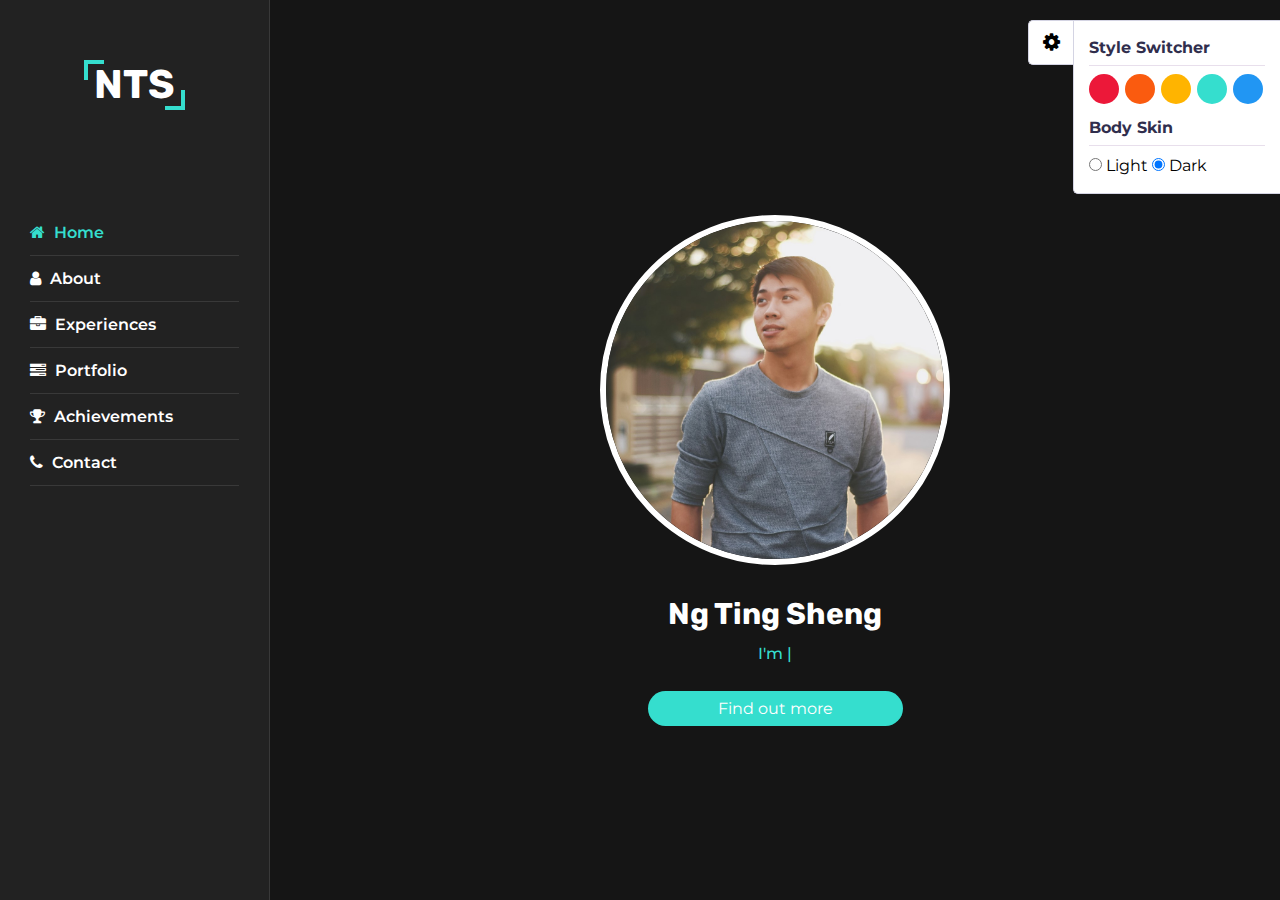
==== index.html @ 34bf520a "update preview image" ====
<!DOCTYPE html>
<html lang="en" prefix="og: http://ogp.me/ns#">

<head>
    <title>NgTingSheng.com</title>
    <link rel="apple-touch-icon" sizes="180x180" href="./public/apple-touch-icon.png">
    <link rel="icon" type="image/png" sizes="32x32" href="./public/favicon-32x32.png">
    <link rel="icon" type="image/png" sizes="16x16" href="./public/favicon-16x16.png">
    <link rel="manifest" href="./public/site.webmanifest">
    <meta charset="utf-8">
    <meta name="viewport" content="width=device-width, initial-scale=1">
    <meta property="og:title" content="NgTingSheng.com"/>
    <meta name="image" property="og:image" content="./public/preview-light.jpg" />
    <meta name="author" content="Ng Ting Sheng"/>
    <meta property="og:description" content="Portfolio website"/>
    <meta property="og:url" content="https://ngtingsheng.com"/>
    <link rel="stylesheet" href="css/style.css" type="text/css">

    <!-- Style Switcher -->
    <link rel="stylesheet" class="alternate-style" title="pink" href="css/skins/pink.css" type="text/css" disabled>
    <link rel="stylesheet" class="alternate-style" title="orange" href="css/skins/orange.css" type="text/css" disabled>
    <link rel="stylesheet" class="alternate-style" title="yellow" href="css/skins/yellow.css" type="text/css" disabled>
    <link rel="stylesheet" class="alternate-style" title="green" href="css/skins/green.css" type="text/css">
    <link rel="stylesheet" class="alternate-style" title="blue" href="css/skins/blue.css" type="text/css" disabled>
    <link rel="stylesheet" href="css/styleSwitcher.css" type="text/css">
</head>

<body class="dark">
    <div class="preloader">
        <div class="loader"></div>
    </div>

    <!-- Main Container -->
    <div class="main-container">
        <!-- Aside -->
        <div class="aside">
            <div class="nav-toggler">
                <span></span>
            </div>
            <div class="aside-inner">
                <div class="logo">
                    <a href="#" class="logo-btn">NTS</a>
                </div>
                <ul class="nav">
                    <li><a href="#home" class="active"><i class="fa fa-home"></i> Home</a></li>
                    <li><a href="#about"><i class="fa fa-user"></i> About</a></li>
                    <li><a href="#experiences"><i class="fa fa-briefcase"></i> Experiences</a></li>
                    <li><a href="#portfolio"><i class="fa fa-tasks"></i> Portfolio</a></li>
                    <li><a href="#achievements"><i class="fa fa-trophy"></i> Achievements</a></li>
                    <li><a href="#contact"><i class="fa fa-phone"></i> Contact</a></li>
                </ul>
            </div>
        </div>
        <!-- Aside End -->

        <!-- Main Content -->
        <div class="main-content">
            
            <!-- Home Section -->
            <section class="home section active" id="home">
                <div class="container">
                <div class="intro">
                    <img src="./images/profile-pic.jpg" alt="profile" class="shadow-dark">
                    <h1>Ng Ting Sheng</h1>
                    <span class="iTyped"></span>
                    <div class="social-links">
                        <a href="#about" data-section-index="0" class="find-out">Find out more</i></a>
                    </div>
                </div>
                </div>
            </section>
            <!-- Home Section End -->

            <!-- About Section -->
            <section class="about section" id="about">
                <div class="container">
                    <div class="row">
                        <div class="section-title padd-15">
                            <h2>About Me</h2>
                        </div>
                    </div>
                    <div class="row">
                        <div class="about-content padd-15">
                            <div class="row padd-15">
                                <div class="about-text">
                                    <h3>I'm <span>Ng Ting Sheng</span></h3>
                                    <p>
                                        I’m a young and aspiring Software Engineer. 
                                        Logics and algorithms are my language and I like to perfect them though out of the box thinking. 
                                        I’m passionate in all things I do, so being stagnant is just not my thing. 
                                        I always push myself to step out of my comfort zone, exploring new things and striving to achieve greater height along the way.
                                        While I am not developing codes, I am probably playing the black and white keys on the piano.
                                        <span><i class="fa fa-music"></i></span>
                                    </p>
                                </div>
                            </div>
                            <div class="row padd-15">
                                <div class="skills-title">
                                    <h3>Skills</h3>
                                </div>
                                <div class="all-skills">
                                    <ul class="cards">
                                        <li class="cards-item">
                                            <div class="card">
                                                <div class="card-content">
                                                    <div class="card-title">
                                                        <span>
                                                        <div class="icon"><i class="fa fa-code"></i></div>
                                                        <h1>Frontend</h1>
                                                        </span>
                                                    </div>
                                                    <ul class="card-details">
                                                        <li>JavaScript</li>
                                                        <li>React Redux</li>
                                                        <li>HTML</li>
                                                        <li>CSS</li>
                                                    </ul>
                                                </div>
                                            </div>
                                        </li>
                                        <li class="cards-item">
                                            <div class="card">
                                                <div class="card-content">
                                                    <div class="card-title">
                                                        <span>
                                                            <div class="icon"><i class="fa fa-server"></i></div>
                                                            <h1>Backend</h1>
                                                        </span>
                                                    </div>
                                                    <ul class="card-details">
                                                        <li>Go</li>
                                                        <li>Node.js</li>
                                                        <li>Python</li>
                                                        <li>PostgreSQL</li>
                                                        <li>MongoDB</li>
                                                    </ul>
                                                </div>
                                            </div>
                                        </li>
                                        <li class="cards-item">
                                            <div class="card">
                                                <div class="card-content">
                                                    <div class="card-title">
                                                        <span>
                                                            <div class="icon"><i class="fa fa-cogs"></i></div>
                                                            <h1>Embedded/ Robotics</h1>
                                                        </span>
                                                    </div>
                                                    <ul class="card-details">
                                                        <li>C</li>
                                                        <li>C++</li>
                                                        <li>STM32 ARM MCU</li>
                                                        <li>Microchip 16-bit MCU</li>
                                                    </ul>
                                                </div>
                                            </div>
                                        </li>
       
                                    </ul>
                                </div>
                            </div>
                        </div>
                    </div>
                </div>
            </section>
            <!-- About Section End -->

            <!-- Experience Section -->
            <section class="experiences section" id="experiences">
                <div class="container">
                    <div class="row">
                        <div class="section-title padd-15">
                        <h2>Experiences</h2>
                        </div>
                    </div>
                    <div class="row">                  
                        <div class="experience padd-15">
                            <h3 class="title">Work</h3>
                            <div class="row">
                                <div class="timeline-box padd-15">
                                    <div class="timeline shadow-dark">
                                        <!-- timeline Item -->
                                        <div class="timeline-item">
                                            <div class="circle-dot"></div>
                                            <h6 class="timeline-date"><span><i class="fa fa-calendar"></i> Aug 20 - Present</h6></span>
                                            <h4 class="timeline-title"><span>Backend developer</span> at University of Malaya, eHealth Initiative (UMeHI)</h4>
                                            <ul>
                                                <li class="timeline-text">
                                                    Worked in a team of 16 developers to develop a digital health system for University of Malaya, 
                                                    Faculty of Medicine 

                                                </li>
                                                <li class="timeline-text">
                                                    Designed and built a 3-layered server application that serves microservices/API, 
                                                    developed with Golang, MongoDB and gRPC
                                                </li>
                                                <!-- <li class="timeline-text">
                                                    Write unit testing up to 80% code coverage to ensure fully tested services 
                                                    in the CI/CD pipeline.
                                                </li> -->
                                            </ul>
                                        </div>
                                        <!-- timeline Item End -->
                                        <!-- timeline Item -->
                                        <div class="timeline-item">
                                            <div class="circle-dot"></div>
                                            <h6 class="timeline-date"><span><i class="fa fa-calendar"></i> Dec 19 - Jul 20</h6></span>
                                            <h4 class="timeline-title"><span>Automation Engineer</span> at Micron Singapore</h4>
                                            <ul>
                                                <li class="timeline-text">
                                                    Facilitated the delivery of an Automated Storage and Retrieval System(ASRS) project 
                                                    by coordinating with cross-functional team to define the technical requirements
                                                </li>
                                                <li class="timeline-text">
                                                    Reviewed CAD drawings and proposals from multiple vendors and performed KTDA Decision Analysis 
                                                    to evaluate the suitable automation solution that meets manufacturing and business requirements
                                                </li>
                                            </ul>
                                        </div>
                                        <!-- timeline Item End -->
                                    </div>
                                </div>
                            </div>
                        </div>
                        <div class="experience padd-15">
                            <h3 class="title">Education</h3>
                            <div class="row">
                                <div class="timeline-box padd-15">
                                    <div class="timeline shadow-dark">
                                        <!-- timeline Item -->
                                        <div class="timeline-item">
                                            <div class="circle-dot"></div>
                                            <h6 class="timeline-date"><span><i class="fa fa-calendar"></i> 2015 - 2019</h6></span>
                                            <h4 class="timeline-title">University of Technology, Malaysia, Mechanical Engineering
                                            </h4>
                                            <ul>
                                                <li class="timeline-text">
                                                    First-class honours, Dean-list award
                                                </li>
                                                <li class="timeline-text">
                                                    Major: Robotics, Automation, Advanced Control Engineering
                                                </li>
                                            </ul>
                                        </div>
                                        <!-- timeline Item End -->
                                        <!-- timeline Item -->
                                        <div class="timeline-item">
                                            <div class="circle-dot"></div>
                                            <h6 class="timeline-date"><span><i class="fa fa-calendar"></i> 2014 - 2015</h6></span>
                                            <h4 class="timeline-title">
                                                Pahang Matriculation College (A-level equivalent)
                                            </h4>
                                            <ul>
                                                <li class="timeline-text">
                                                    CGPA 4.0/4.0, Best Student Award (Physics)
                                                </li>
                                                <li class="timeline-text">
                                                    Major: Computer Science, Mathematics
                                                </li>
                                            </ul>
                                        </div>
                                        <!-- timeline Item End -->
                                    </div>
                                </div>
                            </div>
                        </div>
                    </div>
                </div>
            </section>
            <!-- About Section End -->

            <!-- Portfolio Section -->
            <section class="portfolio section" id="portfolio">
                <div class="container">
                    <div class="row">
                        <div class="section-title padd-15">
                        <h2>Portfolio</h2>
                        </div>
                    </div>
                    <div class="all-projects">
                        <ul class="cards">
                            <li class="cards-item">
                                <div class="card">
                                    <div class="card-content">
                                        <div class="card-title">
                                            <h1>
                                                <span>Instagram-clone</span>
                                            </h1>
                                            <h2>A full stack photo-sharing web application</h2>
                                        </div>
                                        <ul class="card-details">
                                            <li>
                                                Built a full stack web app with Golang and PostgreSQL for the Backend,
                                                Go's html/template package and Bootstrap for the Frontend.
                                            </li>
                                            <li>
                                                Application currently deployed to production in Digital Ocean, secured with SSL.
                                            </li>
                                            <li>
                                                Built with common threat security protection such as XSS, CSRF, 
                                                cookie tampering etc.
                                            </li>
                                        </ul>
                                        <div class="card-buttons">
                                                <a href="https://github.com/shengng325/Instaclone" target="_blank" class="card-button">Github</a>
                                                <a href="https://instaclone.ngtingsheng.com/" target="_blank" class="card-button">Live</a>
                                        </div>
                                    </div>
                                </div>
                            </li>
                            <li class="cards-item">
                                <div class="card">
                                    <div class="card-content">
                                        <div class="card-title">
                                            <h1>
                                            <span>Monkey language</span>
                                            </h1>
                                            <h2>A simple yet powerful interpreted language written in Go</h2>
                                        </div>
                                        <ul class="card-details">
                                            <li>
                                                Built an interpreted programming language with Golang. 
                                            </li>
                                            <li>
                                                Written the interpreter from scratch including the lexer, parser, 
                                                Abstract Syntax Tree and internal object system.
                                            </li>
                                            <li>
                                                Implemented data structures like strings, arrays, hash tables etc. 
                                                and contains feature like variable bindings, higher-order functions, closures etc.
                                            </li>
                                        </ul>
                                        <div class="card-buttons">
                                                <a href="https://github.com/shengng325/monkey" target="_blank" class="card-button">Github</a>
                                                <a href="https://repl.it/@shengng325/monkey#README.md" target="_blank" class="card-button">Live</a>
                                        </div>
                                    </div>
                                </div>
                            </li>
                            <li class="cards-item">
                                <div class="card">
                                    <div class="card-content">
                                        <div class="card-title">
                                            <h1>
                                                <span>UTM Robocon Team</span>
                                            </h1>
                                            <h2>
                                                Build and program robots to participate in an International Robot Contest.
                                            </h2>
                                        </div>
                                        <ul class="card-details">
                                            <li>
                                                Wrote robotics algorithm and embedded programming with Microchip 16-bit MCUs in C/C++ 
                                            </li>
                                            <li>
                                                Researched and successfully implemented  path planning in omni-directional robots 
                                                with fuzzy PID control system.
                                            </li>
                                            <li>
                                                Represented Malaysia in the Asia-Pacific Broadcasting Union Robot Contest and 
                                                won Champion(2016) and 1st runner-up(2017) against 16 other countries 
                                            </li>
                                        </ul>
                                        <div class="card-buttons">
                                                <a href="https://www.youtube.com/watch?v=ZD1_JCTJnek" target="_blank" class="card-button">
                                                    <i class="fa fa-youtube-play"></i>
                                                    (2016)
                                                </a>
                                                <a href="https://www.youtube.com/watch?v=u5b37wgaGD8" target="_blank" class="card-button">
                                                    <i class="fa fa-youtube-play"></i>
                                                    (2017)
                                                </a>
                                        </div>
                                    </div>
                                </div>
                            </li>
                            <li class="cards-item">
                                <div class="card">
                                    <div class="card-content">
                                        <div class="card-title">
                                            <h1>
                                                <span>Real-time on-road object detection on embedded system</span>
                                            </h1>
                                            <h2>
                                                A object detector model developed as part of my Final Year Project.
                                            </h2>
                                        </div>
                                        <ul class="card-details">
                                            <li>
                                                Built an object detection model that runs on embedded system to detect on-road objects
                                            </li>
                                            <li>
                                                Utilised TensorFlow Object Detection API and Google Cloud Platform for building and training the model
                                            </li>
                                        </ul>
                                        <div class="card-buttons">
                                            <a href="https://github.com/shengng325/TensorFlow-On-Road-Object-Detection" target="_blank" class="card-button">Github</a>
                                        </div>
                                    </div>
                                </div>
                            </li>
                        </ul>
                    </div>
                </div>
            </section>
            <!-- Portfolio Section End -->

           <!-- Achievements Section -->
           <section class="achievements section" id="achievements">
            <div class="container">
                <div class="row">
                    <div class="section-title padd-15">
                    <h2>Achievements</h2>
                    </div>
                </div>
                <div class="row">                  
                    <div class="achievements-timeline padd-15">
                        <div class="row">
                            <div class="timeline-box padd-15">
                                <div class="timeline shadow-dark">
                                    <!-- timeline Item -->
                                    <div class="timeline-item">
                                        <div class="circle-dot"></div>
                                        <h4 class="timeline-title">
                                            ABU Robocon 2016, Bangkok –  
                                            <a href="https://www.youtube.com/watch?v=ZD1_JCTJnek" target="_blank" class="card-button">
                                                <span>Champion</span>
                                                <i class="fa fa-youtube-play"></i>
                                            </a>
                                        </h4>
                                        <p class="timeline-text">
                                            Built robots to compete in the competition with the theme of 
                                            "Clean Energy Recharging the World"
                                        </p>
                                    </div>
                                    <!-- timeline Item End -->
                                    <!-- timeline Item -->
                                    <div class="timeline-item">
                                        <div class="circle-dot"></div>
                                        <h4 class="timeline-title">
                                            ABU Robocon 2017, Tokyo – 
                                            <a href="https://www.youtube.com/watch?v=u5b37wgaGD8" target="_blank" class="card-button">
                                                <span> 1st runner-up</span>
                                                <i class="fa fa-youtube-play"></i>
                                            </a>
                                            
                                        </h4>
                                        <p class="timeline-text">
                                            Built robots to shoot and land frisbee accurately on top of multiple poles. <br/>
                                            Side note: The poles ranges from 1m to 8m away from the shooting area.
                                        </p>
                                    </div>
                                    <!-- timeline Item End -->
                                    <!-- timeline Item -->
                                    <div class="timeline-item">
                                        <div class="circle-dot"></div>
                                        <h4 class="timeline-title">
                                            Unimaker Competition, Southern Region 2018 –  
                                            <a href="https://news.utm.my/2018/11/utm-students-win-first-runner-up-award-in-unimaker-southern-region-2018/" 
                                            target="_blank" class="card-button">
                                                <span>1st runner-up </span>
                                                <i class="fa fa-link"></i>
                                            </a>
                                        </h4>
                                        <p class="timeline-text">
                                            Participated with an “Automated Fish Trap” project that 
                                            helps fishermen trap fishes automatically.
                                        </p>
                                    </div>
                                    <!-- timeline Item End -->
                                    <!-- timeline Item -->
                                    <div class="timeline-item">
                                        <div class="circle-dot"></div>
                                        <h4 class="timeline-title">
                                            Unimaker National Competition 2018 –  
                                            <a href="https://news.utm.my/2018/12/utm-team-won-2nd-runner-up-in-national-unimaker-makeathon-challenge/" 
                                                target="_blank" class="card-button">
                                                <span>2nd runner-up </span>
                                                <i class="fa fa-link"></i>
                                            </a>
                                        </h4>
                                        <p class="timeline-text">
                                            Participated with an “Automated Fish Trap” project that 
                                            helps fishermen trap fishes automatically.
                                        </p>
                                    </div>
                                    <!-- timeline Item End -->
                                    <!-- timeline Item -->
                                    <div class="timeline-item">
                                        <div class="circle-dot"></div>
                                        <h4 class="timeline-title">
                                            Artificial Intelligence Hackathon 2018 – <span>Top 10 finalists</span> 
                                        </h4>
                                        <p class="timeline-text">
                                            Participated with a “Reinforcement learning based smart traffic lights” project.
                                        </p>
                                    </div>
                                    <!-- timeline Item End -->
                                    <!-- timeline Item -->
                                    <div class="timeline-item">
                                        <div class="circle-dot"></div>
                                        <h4 class="timeline-title">
                                            Nescafe Youth Entrepreneurship Program 2018 –  
                                            <a href="https://news.utm.my/2018/12/nescafe-utm-won-3rd-in-national-nescafe-youth-entrepreneurship-programme-awards-2018/" 
                                                target="_blank" class="card-button">
                                                <span>2nd runner-up </span>
                                                <i class="fa fa-link"></i>
                                            </a>
                                        </h4>
                                        <p class="timeline-text">
                                            Run a Nescafe-partnered kiosk business in my University to sell coffees for students and stuff for 6 months. 
                                            Evaluated based on performance in sales, business and marketing strategies etc.
                                        </p>
                                    </div>
                                    <!-- timeline Item End -->
                                    <!-- timeline Item -->
                                    <div class="timeline-item">
                                        <div class="circle-dot"></div>
                                        <h4 class="timeline-title">
                                            UTM Grand Challenge 2018 – <span>Gold Medalist </span> 
                                        </h4>
                                        <p class="timeline-text">
                                            Participated with a electric scooter project powered by Solar Energy.
                                        </p>
                                    </div>
                                    <!-- timeline Item End -->
                                    
                                    <!-- timeline Item -->
                                    <div class="timeline-item">
                                        <div class="circle-dot"></div>
                                        <h4 class="timeline-title">
                                            MTDC Robotics Accelerator Program 2019 – <span>Top 5 finalists</span> 
                                        </h4>
                                        <p class="timeline-text">
                                            Participated with the “Automated Fish Trap” project and 
                                            selected as the top 5 finalists to join a 6 months business accelerator program
                                        </p>
                                    </div>
                                    <!-- timeline Item End -->
                                    <!-- timeline Item -->
                                    <div class="timeline-item">
                                        <div class="circle-dot"></div>
                                        <h4 class="timeline-title">
                                            Global Youth Entrepreneurship Challenge Camp 2019 –  
                                            <a href="https://news.utm.my/ms/2019/03/utm-raih-tempat-ketiga-dalam-global-youth-entrepreneur-challenge-camp-gyecc-2019/" 
                                                target="_blank" class="card-button">
                                                <span>2nd runner-up </span>
                                                <i class="fa fa-link"></i>
                                            </a>
                                        </h4>
                                        <p class="timeline-text">
                                            Participated with a tech business idea of “Education in Augmented Reality”
                                        </p>
                                    </div>
                                    <!-- timeline Item End -->
                                </div>
                            </div>
                        </div>
                    </div>
                </div>
            </div>
            </section>
            <!-- About Achievements End -->

            <!-- Contact Section -->
            <section class="contact section" id="contact">
                <div class="container">
                    <div class="row">
                        <div class="section-title padd-15">
                        <h2>Contact</h2>
                        </div>
                    </div>
                    <div class="row contact-items">
                        <div class="contact-info-item-outer">
                            <a href="https://github.com/shengng325" target="_blank">
                                <div class="contact-info-item padd-15">
                                    <div class="icon">
                                        <i class="fa fa-github"></i>
                                        <h4>Github</h4>
                                        <p>github.com/shengng325</p>
                                    </div>
                                </div>
                            </a>
                        </div>
                        <div class="contact-info-item-outer">
                            <a href="https://linkedin.com/in/ting-sheng-ng/" target="_blank">
                                <div class="contact-info-item padd-15">
                                    <div class="icon">
                                        <i class="fa fa-linkedin-square"></i>
                                        <h4>Linkedin</h4>
                                        <p>linkedin.com/in/ting-sheng-ng/</p>
                                    </div>
                                </div>
                            </a>
                        </div>
                        <div class="contact-info-item-outer">
                            <a href="mailto:shengng325@gmail.com" target="_blank">
                                <div class="contact-info-item padd-15">
                                    <div class="icon">
                                        <i class="fa fa-envelope"></i>
                                        <h4>Email</h4>
                                        <p>shengng325@gmail.com</p>
                                    </div>
                                </div>
                            </a>
                        </div>
                    </div>
                </div>
            </section>
            <!-- Contact Section End -->
        </div>
        <!-- Main Content End -->
    </div>
    <!-- Main Container End -->

     <!-- Style Switcher -->
    <div class="style-switcher open">
        <div class="toggle-style-switcher">
        <i class="fa fa-cog fa-spin"></i>
        </div>
        <h5>Style Switcher</h5>
        <ul>
            <li><a href="javascript:void(0);" title="pink" style="background-color: #ec1839;" onclick="setActiveStyle('pink')"></a></li>
            <li><a href="javascript:void(0);" title="orange" style="background-color: #fa5b0f;" onclick="setActiveStyle('orange')"></a></li>
            <li><a href="javascript:void(0);" title="yellow" style="background-color: #ffb400;" onclick="setActiveStyle('yellow')"></a></li>
            <li><a href="javascript:void(0);" title="green" style="background-color: #35DECE;" onclick="setActiveStyle('green')"></a></li>
            <li><a href="javascript:void(0);" title="blue" style="background-color: #2196f3;" onclick="setActiveStyle('blue')"></a></li>
        </ul>
        <h5>Body Skin</h5>
        <label>
        <input type="radio" class="body-skin" name="body-skin" value="light"> Light
        </label>
        <label>
        <input type="radio" class="body-skin" name="body-skin" value="dark" checked="true"> Dark
        </label>
    </div>
    <!-- Style Switcher End -->

    <script src="js/ityped.min.js"></script>
    <script src="js/script.js"></script>
    <script src="js/styleSwitcher.js"></script>
</body>

</html>
---- css/style.css ----
/*Font Awesome Free Icon*/
@import url("https://stackpath.bootstrapcdn.com/font-awesome/4.7.0/css/font-awesome.min.css");
/*Google fonts*/
@import url('https://fonts.googleapis.com/css?family=Montserrat:400,500,600,700&display=swap');
@import url('https://fonts.googleapis.com/css?family=Rubik:500,700,900&display=swap');

/* General Style */
body {
    margin: 0;
    line-height: 1.5;
    font-size: 16px;
    font-family: 'Montserrat', sans-serif;
    font-weight: 400;
}

* {
    margin: 0;
    padding: 0;
    outline: none;
    text-decoration: none;
    box-sizing: border-box;
}

::before,
::after {
    box-sizing: border-box;
}

input,
textarea,
select {
    font-family: 'Montserrat', sans-serif;
}

.section {
    background-color: #f2f2fc;
    display: block;
    padding: 0 30px;
    position: fixed;
    left: 270px;
    top: 0;
    right: 0;
    bottom: 0;
    z-index: 0;
    overflow-x: hidden;
    opacity: 1;
    transition: all 0.3s ease;
    -webkit-transition: all 0.3s ease;
}

.section.active {
    opacity: 1;
    z-index: 2;
    animation: slideSection 1s ease;
    -webkit-animation: slideSection 1s ease;
    -moz-animation: slideSection 1s ease;
    -o-animation: slideSection 1s ease;
}

.section.back-section {
    z-index: 1;
}

@keyframes slideSection {
    0% {
        transform: translateX(100%);
        -webkit-transform: translateX(100%);
        -moz-transform: translateX(100%);
        -o-transform: translateX(100%);
    }

    100% {
        transform: translateX(0%);
        -webkit-transform: translateX(0%);
        -moz-transform: translateX(0%);
        -o-transform: translateX(0%);
    }
}

@-webkit-keyframes slideSection {
    0% {
        transform: translateX(100%);
        -webkit-transform: translateX(100%);
        -moz-transform: translateX(100%);
        -o-transform: translateX(100%);
    }

    100% {
        transform: translateX(0%);
        -webkit-transform: translateX(0%);
        -moz-transform: translateX(0%);
        -o-transform: translateX(0%);
    }
}

@-moz-keyframes slideSection {
    0% {
        transform: translateX(100%);
        -webkit-transform: translateX(100%);
        -moz-transform: translateX(100%);
        -o-transform: translateX(100%);
    }

    100% {
        transform: translateX(0%);
        -webkit-transform: translateX(0%);
        -moz-transform: translateX(0%);
        -o-transform: translateX(0%);
    }
}

@-o-keyframes slideSection {
    0% {
        transform: translateX(100%);
        -webkit-transform: translateX(100%);
        -moz-transform: translateX(100%);
        -o-transform: translateX(100%);
    }

    100% {
        transform: translateX(0%);
        -webkit-transform: translateX(0%);
        -moz-transform: translateX(0%);
        -o-transform: translateX(0%);
    }
}

.section .container {
    padding-top: 40px;
}

.section-title {
    -ms-flex: 0 0 100%;
    flex: 0 0 100%;
    max-width: 100%;
    margin-bottom: 40px;
}

.section-title h2 {
    font-size: 40px;
    color: #302e4d;
    font-family: 'Rubik', sans-serif;
    font-weight: 700;
    margin: 0;
    position: relative;
}

.section-title h2::before {
    content: '';
    height: 4px;
    width: 50px;
    position: absolute;
    top: 100%;
    left: 0;
}

.section-title h2::after {
    content: '';
    height: 4px;
    width: 25px;
    position: absolute;
    top: 100%;
    left: 0;
    margin-top: 8px;
}

.row {
    display: -ms-flexbox;
    display: flex;
    -ms-flex-wrap: wrap;
    flex-wrap: wrap;
    margin-right: -15px;
    margin-left: -15px;
    position: relative;
}

.padd-15 {
    padding-left: 15px;
    padding-right: 15px;
}

.container {
    max-width: 1100px;
    width: 100%;
    margin: auto;
}

.shadow-dark {
    -webkit-box-shadow: 0 0 20px rgba(48, 46, 77, 0.15);
    box-shadow: 0 0 20px rgba(48, 46, 77, 0.15);
}

.btn {
    font-size: 16px;
    font-family: 'Rubik', sans-serif;
    font-weight: 500;
    padding: 12px 35px;
    color: #ffffff;
    border-radius: 40px;
    transition: all 0.3s ease;
    -webkit-transition: all 0.3s ease;
    display: inline-block;
    white-space: nowrap;
    border: none;
    cursor: pointer;
}

.btn:hover {
    -webkit-transform: scale(1.05);
    transform: scale(1.05);
}

.hidden {
    display: none !important;
}

/* Preloader */
.preloader {
    background-color: #222222;
    position: fixed;
    left: 0;
    top: 0;
    height: 100%;
    width: 100%;
    z-index: 150;
    display: flex;
    display: -ms-flexbox;
    -ms-flex-align: center;
    -ms-flex-pack: center;
    align-items: center;
    justify-content: center;
    transition: all 1s ease;
    -webkit-transition: all 1s ease;
}

.preloader.opacity-0 {
    opacity: 0;
}

.preloader .loader {
    height: 40px;
    width: 40px;
    border: 4px solid #e3e3e3;
    border-radius: 50%;
    border-top: 4px solid transparent;
    border-bottom: 4px solid transparent;
    animation: spin 2s linear infinite;
    -webkit-animation: spin 2s linear infinite;
}

@keyframes spin {
    0% {
        transform: rotate(0deg);
        -webkit-transform: rotate(0deg);
    }

    100% {
        transform: rotate(360deg);
        -webkit-transform: rotate(360deg);
    }
}

@-webkit-keyframes spin {
    0% {
        transform: rotate(0deg);
        -webkit-transform: rotate(0deg);
    }

    100% {
        transform: rotate(360deg);
        -webkit-transform: rotate(360deg);
    }
}

/* Aside */

.aside {
    width: 270px;
    background-color: #fdf9ff;
    position: fixed;
    height: 100%;
    left: 0;
    top: 0;
    z-index: 11;
    border-right: 1px solid #e8dfec;
    transition: all 0.3s ease;
    -webkit-transition: all 0.3s ease;
}

.aside .aside-inner {
    position: absolute;
    left: 0;
    top: 0;
    width: 100%;
    height: 100%;
    padding: 30px;
}

.aside .aside-inner::-webkit-scrollbar {
    width: 0px;
}

.aside .logo {
    padding: 30px 0;
    text-align: center;
}

.aside .logo a {
    font-size: 40px;
    color: #302e4d;
    font-family: 'Rubik', sans-serif;
    font-weight: 700;
    text-decoration: none;
    display: inline-block;
    position: relative;
    padding: 0 10px;
    line-height: 50px;
}

.aside .logo a::before {
    content: '';
    height: 20px;
    width: 20px;
    position: absolute;
    top: 0;
    left: 0;
}

.aside .logo a::after {
    content: '';
    height: 20px;
    width: 20px;
    position: absolute;
    bottom: 0;
    right: 0;
}

.aside .nav-toggler {
    height: 40px;
    width: 45px;
    border: 1px solid #d4d4e3;
    cursor: pointer;
    position: fixed;
    left: 300px;
    top: 20px;
    z-index: 11;
    border-radius: 5px;
    background-color: #fdf9ff;
    display: none;
    -ms-flex-align: center;
    align-items: center;
    justify-content: center;
    -ms-flex-pack: center;
    transition: all 0.3s ease;
    -webkit-transition: all 0.3s ease;
}

.aside .nav-toggler span {
    height: 2px;
    width: 18px;
    display: inline-block;
    position: relative;
}

.aside .nav-toggler.open span {
    background-color: transparent;
}

.aside .nav-toggler span::before {
    content: '';
    height: 2px;
    width: 18px;
    position: absolute;
    top: -6px;
    left: 0;
}

.aside .nav-toggler.open span::before {
    transform: rotate(45deg);
    -webkit-transform: rotate(45deg);
    top: 0px;
}

.aside .nav-toggler span::after {
    content: '';
    height: 2px;
    width: 18px;
    position: absolute;
    top: 6px;
    left: 0;
}

.aside .nav-toggler.open span::after {
    transform: rotate(-45deg);
    -webkit-transform: rotate(-45deg);
    top: 0px;
}

.aside .nav {
    list-style: none;
    margin: 70px 0;
    padding: 0;
}

.aside .nav li {
    display: block;
}

.aside .nav li a {
    font-size: 16px;
    font-weight: 600;
    color: #302e4d;
    text-decoration: none;
    line-height: 45px;
    display: block;
    border-bottom: 1px solid #e8dfec;
    -webkit-transition: all 0.3s ease;
    transition: all 0.3s ease;
    text-transform: capitalize;
}

.aside .nav li a:not(.active):hover {
    padding-left: 5px;
}

.aside .nav li a .fa {
    margin-right: 5px;
}

.aside .copyright-text {
    position: absolute;
    bottom: 5px;
    font-size: 13px;
    color: #7d7d7d;
}

/* End Aside */

/* Home Section */

.home {
    min-height: 100vh;
    display: -ms-flexbox;
    display: flex;
}

.home .intro {
    text-align: center;
}

.home .intro img {
    height: 350px;
    width: 350px;
    border-radius: 50%;
    display: inline-block;
    border: 6px solid #ffffff;
    object-fit: cover;
}

.home .intro h1 {
    font-size: 30px;
    color: #302e4d;
    font-family: 'Rubik', sans-serif;
    font-weight: 700;
    margin: 20px 0 5px;
}

.home .intro span {
    font-size: 16px;
    font-weight: 500;
    margin: 0;
    line-height: 22px;
    color: #504e70;

}

.home .intro .social-links {
    margin-top: 25px;
}

.home .intro .social-links a {
    height: 35px;
    width: 255px;
    display: inline-block;
    text-align: center;
    line-height: 35px;
    color: #ffffff;
    margin: 0 4px;
    border-radius: 18px;
    text-decoration: none;
    -webkit-transition: all 0.3s ease;
    transition: all 0.3s ease;
}

.home .intro .social-links a:hover {
    -webkit-transform: scale(1.1);
    transform: scale(1.1);
}

.ityped-cursor {
    opacity: 1;
    -webkit-animation: blink 0.3s infinite;
    -moz-animation: blink 0.3s infinite;
    animation: blink 0.3s infinite;
    animation-direction: alternate;
}

@keyframes blink {
    100% {
        opacity: 0;
    }
}

@-webkit-keyframes blink {
    100% {
        opacity: 0;
    }
}

@-moz-keyframes blink {
    100% {
        opacity: 0;
    }
}

/* End Home Section */

/* About Section */

.about .about-content {
    -ms-flex: 0 0 100%;
    flex: 0 0 100%;
    max-width: 100%;
}

.about .about-content .about-text {
    -ms-flex: 0 0 100%;
    flex: 0 0 100%;
    max-width: 100%;
}

.about .about-content .about-text h3 {
    font-size: 24px;
    margin-bottom: 15px;
    font-weight: 700;
    color: #302e4d;
}

.about .about-content .about-text p {
    font-size: 16px;
    line-height: 25px;
    color: #020203;
    margin: 0;
}

#about .about-content .all-skills {
	display: flex;
	align-items: center;
	justify-content: center;
    flex-direction: row;
    padding: 0px;
    width: 100%;
}
#about .about-content .all-skills .cards {
    display: flex;
    flex-wrap: wrap;
    list-style: none;
    margin: 0;
    padding: 0;
    width: 100%;
}
#about .about-content .all-skills .cards-item {
    display: flex;
    padding: 0px 10px 20px;
    width: 33.33%;
}
#about .about-content .all-skills .card {
    background-color: #fdf9ff;
    border-radius: 20px;
    box-shadow: 10px 20px 40px -14px rgba(0, 0, 0, 0.5);
    display: flex;
    flex-direction: column;
    width: 100%;
    /* padding-top: 20px; */
}
#about .about-content .all-skills .card-content {
    display: flex;
    flex: 1 1 auto;
    flex-direction: column;
    /* padding: 20px; */
}

#about .about-content .all-skills .card .card-title {
    color: black;
    text-align: center;
    padding-bottom: 1-px;
    border-bottom: solid 1px #ccc;
    margin: 20px 22px 0px;
}

#about .about-content .all-skills .card .card-title .icon {
    font-size: 25px;
    transition: font-size 0.5s;
}

#about .about-content .all-skills .card:hover .icon{
    font-size: 27px;
}

#about .about-content .all-skills .card .card-title h1 {
    font-size: 20px;
    margin-bottom: 5px;
}

#about .about-content .all-skills .card-details {
    list-style: none;
    flex: 1 1 auto;
    line-height: 1.5;
    text-align: center;
    /* padding: 30px;
    padding-top: 20px; */
    margin: 20px auto;
}
#about .about-content .all-skills .card-details li {
    font-size: 18px;
    line-height: 1.5;
    margin-bottom: 8px;
    font-weight: 500;
}

.about .about-content .skills-title {
    margin-top: 30px;
    width: 100%;
}

.about .about-content .skills-title h3{
    font-size: 24px;
    margin-bottom: 15px;
    font-weight: 700;
    color: #302e4d;
}

.about .about-content .skills-items {
    display: flex;
    justify-content: space-between;
    width: 100%;
}

.about .about-content .skills-item-inner {
    background-color: #fdf9ff;
    border: 1px solid #d4d4e3;
    border-radius: 10px;
    padding: 15px 10px 20px;
    text-align: center;
    transition: all 0.3s ease;
    -webkit-transition: all 0.3s ease;
    flex: 0 0 30%
}

.about .about-content .skills-item-inner:hover {
    -webkit-box-shadow: 0 0 20px rgba(48, 46, 77, 0.15);
    box-shadow: 0 0 20px rgba(48, 46, 77, 0.15);
}

.about .about-content .skills-item-inner .icon {
    display: block;
    margin: 5px auto;
    text-align: center;
    border-radius: 50%;
    transition: all 0.3s ease;
    -webkit-transition: all 0.3s ease;
}

.about .about-content .skills-item-inner .icon .fa {
    font-size: 30px;
    transition: all 0.3s ease;
    -webkit-transition: all 0.3s ease;
}

.about .about-content .skills-item-inner:hover .icon .fa {
    font-size: 25px;
    color: #ffffff;
}

.about .about-content .skills-item-inner h4 {
    font-size: 18px;
    margin-bottom: 15px;
    color: #302e4d;
    font-weight: 700;
    text-transform: capitalize;
}

.about .about-content .skills-item-inner h6 {
    font-size: 15px;
    color: #504e70;
    line-height: 20px;
    margin: 0;
    font-weight: 500;
}

/* About Section */


/* Experiences Section */

.experiences .experience {
    -ms-flex: 0 0 50%;
    flex: 0 0 50%;
    max-width: 50%;
    margin-bottom: 15px;
}

.experiences h3.title {
    font-size: 27px;
    margin-bottom: 10px;
    font-weight: 700;
    color: #302e4d;
    text-align: center;
}

.experiences .timeline {
    background-color: #fdf9ff;
    padding: 30px 15px;
    border: 1px solid #d4d4e3;
    border-radius: 10px;
    position: relative;
    width: 100%;
}

.experiences .timeline .timeline-item {
    position: relative;
    padding-left: 37px;
    padding-bottom: 25px;
}

.experiences .timeline .timeline-item::before {
    content: '';
    width: 1px;
    position: absolute;
    height: 100%;
    left: 7px;
    top: 0;
}

.experiences .timeline .timeline-item:last-child {
    padding-bottom: 0px;
}

.experiences .timeline-box {
    -ms-flex: 0 0 100%;
    flex: 0 0 100%;
    max-width: 100%;
}

.experiences .timeline .circle-dot {
    position: absolute;
    left: 0;
    top: 0px;
    height: 15px;
    width: 15px;
    left: 0px;
    border-radius: 50%;
}

.experiences .timeline .timeline-date {
    font-size: 14px;
    font-weight: 400;
    color: #504e70;
    margin-bottom: 12px;
}

.experiences .timeline .timeline-date .fa {
    margin-right: 5px;
}

.experiences .timeline .timeline-title {
    font-weight: 700;
    font-size: 18px;
    margin-bottom: 5px;
    /* text-transform: capitalize; */
    color: #302e4d;
}

.experiences .timeline ul {
    padding-left: 15px;
}

.experiences .timeline li {
    font-size: 16px;
    line-height: 25px;
    color: #504e70;
    margin: 0;
} 

/* End Experiences Section*/

/* Achievements Section */

.achievements .achievements-timeline {
    -ms-flex: 0 0 100%;
    flex: 0 0 100%;
    max-width: 100%;
}

.achievements h3.title {
    font-size: 24px;
    margin-bottom: 30px;
    font-weight: 700;
    color: #302e4d;
    text-align: center;
}

.achievements .timeline {
    background-color: #fdf9ff;
    padding: 30px 15px;
    border: 1px solid #d4d4e3;
    border-radius: 10px;
    position: relative;
    width: 100%;
}

.achievements .timeline .timeline-item {
    position: relative;
    padding-left: 37px;
    padding-bottom: 20px;
}


.achievements .timeline .timeline-item::before {
    content: '';
    width: 1px;
    position: absolute;
    height: 100%;
    left: 7px;
    top: 0;
}

.achievements .timeline .timeline-item:last-child {
    padding-bottom: 0px;
}

.achievements .timeline-box {
    -ms-flex: 0 0 100%;
    flex: 0 0 100%;
    max-width: 100%;
}

.achievements .timeline .circle-dot {
    position: absolute;
    left: 0;
    top: 0px;
    height: 15px;
    width: 15px;
    left: 0px;
    border-radius: 50%;
}

.achievements .timeline .timeline-date {
    font-size: 14px;
    font-weight: 400;
    color: #504e70;
    margin-bottom: 12px;
}

.achievements .timeline .timeline-date .fa {
    margin-right: 5px;
}

.achievements .timeline .timeline-title {
    font-size: 18px;
    margin-bottom: 15px;
    text-transform: capitalize;
    color: #302e4d;
    margin-bottom: 5px;
}

.achievements .timeline .timeline-title a{
    font-size: 18px;
    font-weight: 900;
    transition: font-weight 0.8s, margin-left 0.8s;
    webkit-transition: font-weight 0.8s, margin-left 0.8s;
    -moz-transition: font-weight 0.8s, margin-left 0.8s;
    -o-transition: font-weight 0.8s, margin-left 0.8s;
}


.achievements .timeline .timeline-title a:hover{
    font-weight: 100;
    margin-left: 15px;
}

.achievements .timeline .timeline-title a:hover i{
    font-size: 22px;
}


.achievements .timeline .timeline-title i{
    margin-left: 10px;
    font-size: 18px;
    transition: font-size 0.8s;
    webkit-transition: font-size 0.8s;
    -moz-transition: font-size 0.8s;
    -o-transition:font-size 0.8s;
}

/* .achievements .timeline .timeline-title a:hover{
    margin-left: 10px;
} */

/* .achievements .timeline .timeline-title .fa:hover{
    text-shadow: 0px 0px 19px rgba(0,0,0,0.5);
} */

.achievements .timeline .timeline-text {
    font-size: 16px;
    line-height: 25px;
    color: #504e70;
    margin: 0;
} 

/* End Achievements Section */

/* Portfolio Section */

#portfolio .all-projects {
	display: flex;
	align-items: center;
	justify-content: center;
    flex-direction: row;
    padding: 0px;
}
#portfolio .all-projects .cards {
    display: flex;
    flex-wrap: wrap;
    list-style: none;
    margin: 0;
    padding: 0;
}

#portfolio .all-projects .cards-item {
    display: flex;
    padding: 0px 10px 20px;
    width: 33.33%;
}

#portfolio .all-projects .card {
    background-color: #fdf9ff;
    border-radius: 20px;
    box-shadow: 10px 20px 40px -14px rgba(0, 0, 0, 0.5);
    display: flex;
    flex-direction: column;
    overflow: hidden;
}
#portfolio .all-projects .card-content {
    display: flex;
    flex: 1 1 auto;
    flex-direction: column;
}

#portfolio .all-projects .card .card-title {
    color: black;
    text-align: center;
    padding-bottom: 1-px;
    border-bottom: solid 1px #ccc;
    margin: 20px 22px 0px;
  }
#portfolio .all-projects .card .card-title h1 {
    font-size: 25px;
    margin-bottom: 5px;
}
#portfolio .all-projects .card .card-title h2{
    font-size: 16px;
    font-weight: 300;
    margin-bottom: 8px;
}

#portfolio .all-projects .card-details {
    list-style: disc;
    flex: 1 1 auto;
    line-height: 1.5;
    text-align: justify;
    /* padding: 30px;
    padding-top: 20px; */
    margin: 10px 25px 0px 35px;
}
#portfolio .all-projects .card-details li {
    font-size: 13.5px;
    line-height: 1.5;
    margin-bottom: 8px;
    font-weight: 500;
}

#portfolio .all-projects .card-buttons{
    /* margin-top: 30px; */
    display: flex;
    width: 100%;
}

#portfolio .all-projects .card-buttons a{
    display: flex;
    justify-content: center;
    align-items: center;
}

#portfolio .all-projects .card-buttons .fa{
    font-size: 25px;
    margin-right: 5px;
}


#portfolio .all-projects .card-button{
    flex: 1;
    text-align: center;
    font-size: 17px;
    padding: 10px;
}
#portfolio .all-projects .card-button:hover{
	color: white;
    opacity: 0.9;
}

#portfolio .all-projects .card-button:hover .fa{
    color: white;
}

/* End Portfolio new */


/* Contact Section */
.contact .container{
    height: 100%;
    display: flex;
    flex-direction: column;
    padding-bottom: 0px;
}

.contact .container .row.contact-items{
    flex: 1;
    align-items: center;
}
.contact .contact-info-item-outer {
    flex: 0 0 33.33%;
    -ms-flex: 0 0 33.33%;
    max-width: 33.33%;
    border: 1px solid #ccc;
    margin-bottom: 40px;
    background: #fdf9ff;
}

.contact .contact-info-item {
    text-align: center;
    padding: 50px 0px;
}

.contact .contact-info-item:hover .icon .fa {
    font-size: 50px;
}

.contact .contact-info-item:hover h4 {
    font-size: 22px;
}

.contact .contact-info-item .icon {
    display: inline-block;
}

.contact .contact-info-item .icon .fa {
    font-size: 40px;
    transition: font-size 0.5s;
    webkit-transition: font-size 0.5s;
    -moz-transition: font-size 0.5s;
    -o-transition:font-size 0.5s;
}

.contact .contact-info-item h4 {
    font-size: 18px;
    font-weight: 700;
    color: #302e4d;
    text-transform: capitalize;
    margin: 15px 0 5px;
    transition: font-size 0.5s;
    -webkit-transition: font-size 0.5s;
    -moz-transition: font-size 0.5s;
    -o-transition: font-size 0.5s;
}

.contact .contact-info-item p {
    font-size: 16px;
    line-height: 25px;
    color: #504e70;
    margin: 0;
    font-weight: 400;
}

/* Responsive */

@media(max-width: 1200px) {
    .section .container {
        padding-top: 70px;
    }

    .aside .nav-toggler {
        display: -ms-flexbox;
        display: flex;
        left: 30px;
    }

    .aside .nav-toggler.open {
        left: 300px;
    }

    .aside {
        left: -270px;
    }

    .aside.open {
        left: 0;
    }

    .section {
        left: 0;
    }

    .section.open {
        left: 270px;
    }

    .about .about-content .personal-info .info-item p span {
        display: block;
        margin-left: 0;
    }
}

@media(max-width: 991px) {
    
    .experiences .experience {
        flex: 0 0 100%;
        max-width: 100%;
    }

    #portfolio .all-projects .cards-item{
        width: 50%;
    }

    .contact .contact-info-item p {
        display: none;
    }

    .service .service-item,
    .blog .blog-item,
    .portfolio .portfolio-item {
        flex: 0 0 50%;
        -ms-flex: 0 0 50%;
        max-width: 50%;
    }

    .home .intro img {
        height: 300px;
        width: 300px;
    }
}

@media(max-width: 767px) {
    .home .intro img {
        height: 200px;
        width: 200px;
    }
    #about .about-content .all-skills .cards-item{
        width: 100%;
    }
    #portfolio .all-projects .cards-item{
        width: 100%;
    }

    .about .about-content .personal-info,
    .contact .contact-form .col-6,
    .service .service-item,
    .blog .blog-item,
    .about .about-content .skills,
    .about .about-content .education,
    .about .about-content .experience {
        flex: 0 0 100%;
        -ms-flex: 0 0 100%;
        max-width: 100%;
    }

    .portfolio .portfolio-filter button {
        margin-bottom: 10px;
    }
}

@media(max-width: 575px) {
    .section-title h2{
        font-size: 35px;
    }

    .portfolio .portfolio-item,
    .contact .contact-info-item {
        flex: 0 0 100%;
        -ms-flex: 0 0 100%;
        max-width: 100%;
    }

    #portfolio .all-projects{
        margin-left: -20px;
        margin-right: -20px;
    }

    .experiences .timeline-box{
        padding-left: 0px;
        padding-right: 0px;
    }

    .achievements .timeline-box{
        padding-left: 0px;
        padding-right: 0px;
    }

    .contact .contact-info-item-outer {
        flex: 0 0 100%;
        max-width: 100%;
    }

    .contact .contact-info-item p {
        display: block;
    }
}
---- css/skins/pink.css ----
span{
    color: #ec1839 !important;
}

.aside .logo a::before{
    border-top: 4px solid #ec1839;
    border-left: 4px solid #ec1839;
}

.aside .logo a::after{
    border-right: 4px solid #ec1839;
    border-bottom: 4px solid #ec1839;
}

.aside .nav li a:hover, 
body.dark .aside .nav li a:hover,
.blog .blog-item-inner .blog-info .blog-tags a,
.portfolio .portfolio-item .portfolio-info .icon .fa,
.lightbox .lightbox-controls .prev-item .fa,
.contact .contact-info-item .icon .fa,
.lightbox .lightbox-controls .next-item .fa,
.experiences .about-text h3 span,
.achievements .about-text h3 span,
.portfolio .portfolio-filter button.active,
body.dark .portfolio .portfolio-filter button.active,
.service .service-item .service-item-inner .icon .fa,
#portfolio .all-projects .card-buttons .fa,
.achievements .achievements-timeline .fa,
body.dark .aside .nav li a.active,
.aside .nav li a.active{
    color: #ec1839;
}

.btn,
.service .service-item .service-item-inner:hover .icon,
.experiences .timeline .circle-dot,
.achievements .timeline .circle-dot,
.blog .blog-item-inner .blog-img .blog-date,
.experiences .skills .skill-item .progress .progress-in,
.achievements .skills .skill-item .progress .progress-in,
.experiences .timeline-item::before,
.achievements .timeline-item::before,
.aside .nav-toggler span,
.section-title h2::before,
.section-title h2::after,
.aside .nav-toggler span::before,
.aside .nav-toggler span::after,
#portfolio .all-projects .card-button:hover,
.home .intro .social-links a{
    background-color: #ec1839;
}

.portfolio .portfolio-filter button.active{
    border-color: #ec1839;
}

.achievements .timeline .timeline-title .fa:hover{
    text-shadow: 0px 0px 50px rgba(236,24,57,1);
}
---- css/skins/orange.css ----
span{
    color: #fa5b0f !important;
}

.aside .logo a::before{
    border-top: 4px solid #fa5b0f;
    border-left: 4px solid #fa5b0f;
}

.aside .logo a::after{
    border-right: 4px solid #fa5b0f;
    border-bottom: 4px solid #fa5b0f;
}

.aside .nav li a:hover, 
body.dark .aside .nav li a:hover,
.blog .blog-item-inner .blog-info .blog-tags a,
.portfolio .portfolio-item .portfolio-info .icon .fa,
.lightbox .lightbox-controls .prev-item .fa,
.contact .contact-info-item .icon .fa,
.lightbox .lightbox-controls .next-item .fa,
.experiences .about-text h3 span,
.achievements .about-text h3 span,
.portfolio .portfolio-filter button.active,
body.dark .portfolio .portfolio-filter button.active,
.service .service-item .service-item-inner .icon .fa,
#portfolio .all-projects .card-buttons .fa,
.achievements .achievements-timeline .fa,
body.dark .aside .nav li a.active,
.aside .nav li a.active{
    color: #fa5b0f;
}

.btn,
.service .service-item .service-item-inner:hover .icon,
.experiences .timeline .circle-dot,
.achievements .timeline .circle-dot,
.blog .blog-item-inner .blog-img .blog-date,
.experiences .skills .skill-item .progress .progress-in,
.achievements .skills .skill-item .progress .progress-in,
.experiences .timeline-item::before,
.achievements .timeline-item::before,
.aside .nav-toggler span,
.section-title h2::before,
.section-title h2::after,
.aside .nav-toggler span::before,
.aside .nav-toggler span::after,
#portfolio .all-projects .card-button:hover,
.home .intro .social-links a{
    background-color: #fa5b0f;
}

.portfolio .portfolio-filter button.active{
    border-color: #fa5b0f;
}

.achievements .timeline .timeline-title .fa:hover{
    text-shadow: 0px 0px 50px rgba(236,24,57,1);
}
---- css/skins/yellow.css ----
span{
    color: #ffb400 !important;
}

.aside .logo a::before{
    border-top: 4px solid #ffb400;
    border-left: 4px solid #ffb400;
}

.aside .logo a::after{
    border-right: 4px solid #ffb400;
    border-bottom: 4px solid #ffb400;
}

.aside .nav li a:hover, 
body.dark .aside .nav li a:hover,
.blog .blog-item-inner .blog-info .blog-tags a,
.portfolio .portfolio-item .portfolio-info .icon .fa,
.lightbox .lightbox-controls .prev-item .fa,
.contact .contact-info-item .icon .fa,
.lightbox .lightbox-controls .next-item .fa,
.experiences .about-text h3 span,
.achievements .about-text h3 span,
.portfolio .portfolio-filter button.active,
body.dark .portfolio .portfolio-filter button.active,
.service .service-item .service-item-inner .icon .fa,
#portfolio .all-projects .card-buttons .fa,
.achievements .achievements-timeline .fa,
body.dark .aside .nav li a.active,
.aside .nav li a.active{
    color: #ffb400;
}

.btn,
.service .service-item .service-item-inner:hover .icon,
.experiences .timeline .circle-dot,
.achievements .timeline .circle-dot,
.blog .blog-item-inner .blog-img .blog-date,
.experiences .skills .skill-item .progress .progress-in,
.achievements .skills .skill-item .progress .progress-in,
.experiences .timeline-item::before,
.achievements .timeline-item::before,
.aside .nav-toggler span,
.section-title h2::before,
.section-title h2::after,
.aside .nav-toggler span::before,
.aside .nav-toggler span::after,
#portfolio .all-projects .card-button:hover,
.home .intro .social-links a{
    background-color: #ffb400;
}

.portfolio .portfolio-filter button.active{
    border-color: #ffb400;
}

.achievements .timeline .timeline-title .fa:hover{
    text-shadow: 0px 0px 50px rgba(236,24,57,1);
}
---- css/skins/green.css ----
span{
    color: #35DECE !important;
}

.aside .logo a::before{
    border-top: 4px solid #35DECE;
    border-left: 4px solid #35DECE;
}

.aside .logo a::after{
    border-right: 4px solid #35DECE;
    border-bottom: 4px solid #35DECE;
}

.aside .nav li a:hover, 
body.dark .aside .nav li a:hover,
.blog .blog-item-inner .blog-info .blog-tags a,
.portfolio .portfolio-item .portfolio-info .icon .fa,
.lightbox .lightbox-controls .prev-item .fa,
.contact .contact-info-item .icon .fa,
.lightbox .lightbox-controls .next-item .fa,
.experiences .about-text h3 span,
.achievements .about-text h3 span,
.portfolio .portfolio-filter button.active,
body.dark .portfolio .portfolio-filter button.active,
.service .service-item .service-item-inner .icon .fa,
#portfolio .all-projects .card-buttons .fa,
.achievements .achievements-timeline .fa,
body.dark .aside .nav li a.active,
.aside .nav li a.active{
    color: #35DECE;
}

.btn,
.service .service-item .service-item-inner:hover .icon,
.experiences .timeline .circle-dot,
.achievements .timeline .circle-dot,
.blog .blog-item-inner .blog-img .blog-date,
.experiences .skills .skill-item .progress .progress-in,
.achievements .skills .skill-item .progress .progress-in,
.experiences .timeline-item::before,
.achievements .timeline-item::before,
.aside .nav-toggler span,
.section-title h2::before,
.section-title h2::after,
.aside .nav-toggler span::before,
.aside .nav-toggler span::after,
#portfolio .all-projects .card-button:hover,
.home .intro .social-links a{
    background-color: #35DECE;
}

.portfolio .portfolio-filter button.active{
    border-color: #35DECE;
}

.achievements .timeline .timeline-title .fa:hover{
    text-shadow: 0px 0px 50px rgba(236,24,57,1);
}
---- css/skins/blue.css ----
span{
    color: #2196f3 !important;
}

.aside .logo a::before{
    border-top: 4px solid #2196f3;
    border-left: 4px solid #2196f3;
}

.aside .logo a::after{
    border-right: 4px solid #2196f3;
    border-bottom: 4px solid #2196f3;
}

.aside .nav li a:hover, 
body.dark .aside .nav li a:hover,
.blog .blog-item-inner .blog-info .blog-tags a,
.portfolio .portfolio-item .portfolio-info .icon .fa,
.lightbox .lightbox-controls .prev-item .fa,
.contact .contact-info-item .icon .fa,
.lightbox .lightbox-controls .next-item .fa,
.experiences .about-text h3 span,
.achievements .about-text h3 span,
.portfolio .portfolio-filter button.active,
body.dark .portfolio .portfolio-filter button.active,
.service .service-item .service-item-inner .icon .fa,
#portfolio .all-projects .card-buttons .fa,
.achievements .achievements-timeline .fa,
body.dark .aside .nav li a.active,
.aside .nav li a.active{
    color: #2196f3;
}

.btn,
.service .service-item .service-item-inner:hover .icon,
.experiences .timeline .circle-dot,
.achievements .timeline .circle-dot,
.blog .blog-item-inner .blog-img .blog-date,
.experiences .skills .skill-item .progress .progress-in,
.achievements .skills .skill-item .progress .progress-in,
.experiences .timeline-item::before,
.achievements .timeline-item::before,
.aside .nav-toggler span,
.section-title h2::before,
.section-title h2::after,
.aside .nav-toggler span::before,
.aside .nav-toggler span::after,
#portfolio .all-projects .card-button:hover,
.home .intro .social-links a{
    background-color: #2196f3;
}

.portfolio .portfolio-filter button.active{
    border-color: #2196f3;
}

.achievements .timeline .timeline-title .fa:hover{
    text-shadow: 0px 0px 50px rgba(rgb(33,150,243),1);
}
---- css/styleSwitcher.css ----
.style-switcher{
    position: fixed;
    top: 20px;
    right: 0;
    z-index: 10;
    background-color: white;
    padding: 15px;
    border: 1px solid #d4d4e3;
    border-right: none;
    border-radius: 0 0 0 5px;
    transform: translateX(100%);
    -webkit-transform: translateX(100%);
    transition: all 0.3s ease;
    -webkit-transition: all 0.3s ease;
}
.style-switcher.open{
    transform: translateX(0%);
    -webkit-transform: translateX(0%);
}
.style-switcher h5{
    font-size: 16px;
    color: #302e4d;
    margin-bottom: 8px;
    padding-bottom: 5px;
    border-bottom: 1px solid #e8dfec;
}
.style-switcher ul{
    margin: 0;
    padding: 0;
    list-style: none;   
    display: block;
    margin-bottom: 5px;
}
.style-switcher ul li{
    display: inline-block;
}
.style-switcher ul li a{
    height: 30px;
    width: 30px;
    display: block;
    border-radius: 50%;
    cursor: pointer;
    text-decoration: none;
    margin-right: 2px;
}
.style-switcher .toggle-style-switcher{
    position: absolute;
    height: 45px;
    width: 45px;
    background-color: #ffffff;
    left: -46px;
    top: -1px;
    border: 1px solid #d4d4e3;
    border-right: none;
    text-align: center;
    cursor: pointer;
    border-radius: 5px 0 0 5px;
}
.style-switcher .toggle-style-switcher .fa{
    font-size: 20px;
    line-height: 43px;
}

/* Dark Body */

body.dark .section{
    background-color: #151515;
}
body.dark .aside,
body.dark #about .about-content .all-skills .card,
body.dark #portfolio .all-projects .card,
body.dark .contact .contact-form .form-item .form-control,
body.dark .blog .blog-item-inner .blog-info,
body.dark .service .service-item .service-item-inner,
body.dark .contact .contact-info-item-outer,
body.dark .achievements .timeline,
body.dark .experiences .timeline{
    background-color: #222222;
}
body.dark .aside .nav li a,
body.dark .blog .blog-item-inner .blog-info .blog-title,
body.dark .about .about-content .about-text h3,
body.dark .about .about-content .skills-title h3,
body.dark .contact .contact-info-item h4,
body.dark .portfolio .portfolio-filter button,
body.dark .service .service-item .service-item-inner h4,
body.dark .experiences .timeline .timeline-title,
body.dark .experiences .skills .skill-item h5,
body.dark .experiences .about-text h3,
body.dark .home .intro h1,
body.dark .experiences h3.title,
body.dark .achievements .timeline .timeline-title,
body.dark .section-title h2,
body.dark .aside .logo a{
    color: #ffffff;
}
body.dark .home .intro span,
body.dark .contact .contact-form .form-item .form-control,
body.dark .blog .blog-item-inner .blog-info .blog-description,
body.dark .contact .contact-info-item p,
body.dark .experiences .personal-info .info-item p,
body.dark .achievements .timeline .timeline-text,
body.dark .about .about-content .about-text p,
body.dark #about .about-content .all-skills .card-details li,
body.dark .blog .blog-item-inner .blog-info .blog-tags,
body.dark #portfolio .all-projects .card .card-title h2,
body.dark #portfolio .all-projects .card-details li,
body.dark #portfolio .all-projects .card-buttons a,
body.dark .service .service-item .service-item-inner p,
body.dark .experiences .timeline .timeline-text,
body.dark .experiences .timeline .timeline-date,
body.dark .experiences .skills .skill-item .skill-porcent,
body.dark .experiences .personal-info .info-item p span,
body.dark .experiences .about-text p{
    color: #e9e9e9;
}

body.dark .experiences .personal-info .info-item p,
body.dark .aside,
body.dark .contact .contact-form .form-item .form-control,
body.dark .blog .blog-item-inner,
body.dark .portfolio .portfolio-item-innner,
body.dark .service .service-item .service-item-inner,
body.dark .experiences .timeline,
body.dark .aside .nav li a{
    border-color: #393939;
}
body.dark .shadow-dark{
    -webkit-box-shadow: none;
    box-shadow: none;
}
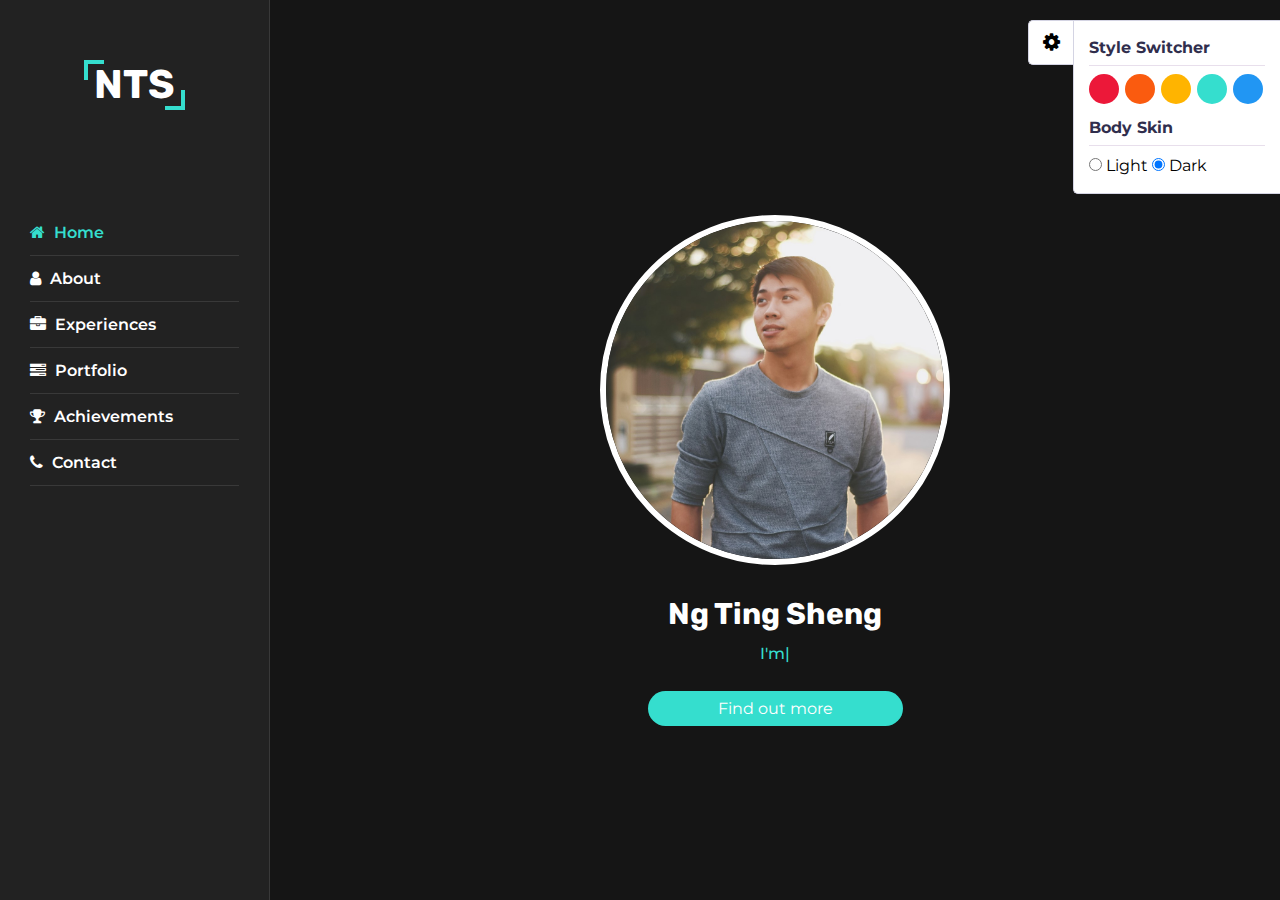
==== commit f36dfeaa: "update contents" ====
--- a/index.html
+++ b/index.html
@@ -9,8 +9,8 @@
     <link rel="manifest" href="./public/site.webmanifest">
     <meta charset="utf-8">
     <meta name="viewport" content="width=device-width, initial-scale=1">
-    <meta property="og:title" content="NgTingSheng.com"/>
-    <meta name="image" property="og:image" content="./public/preview-light.jpg" />
+    <meta property="og:title" content="Ng Ting Sheng's Portfolio"/>
+    <meta name="image" property="og:image" content="./public/preview-light.png" />
     <meta name="author" content="Ng Ting Sheng"/>
     <meta property="og:description" content="Portfolio website"/>
     <meta property="og:url" content="https://ngtingsheng.com"/>
@@ -187,17 +187,13 @@
                                             <ul>
                                                 <li class="timeline-text">
                                                     Worked in a team of 16 developers to develop a digital health system for University of Malaya, 
-                                                    Faculty of Medicine 
+                                                    Faculty of Medicine.
 
                                                 </li>
                                                 <li class="timeline-text">
                                                     Designed and built a 3-layered server application that serves microservices/API, 
-                                                    developed with Golang, MongoDB and gRPC
-                                                </li>
-                                                <!-- <li class="timeline-text">
-                                                    Write unit testing up to 80% code coverage to ensure fully tested services 
-                                                    in the CI/CD pipeline.
-                                                </li> -->
+                                                    developed with Golang, MongoDB and gRPC.
+                                                </li>
                                             </ul>
                                         </div>
                                         <!-- timeline Item End -->
@@ -209,11 +205,11 @@
                                             <ul>
                                                 <li class="timeline-text">
                                                     Facilitated the delivery of an Automated Storage and Retrieval System(ASRS) project 
-                                                    by coordinating with cross-functional team to define the technical requirements
+                                                    by coordinating with cross-functional team to define the technical requirements.
                                                 </li>
                                                 <li class="timeline-text">
                                                     Reviewed CAD drawings and proposals from multiple vendors and performed KTDA Decision Analysis 
-                                                    to evaluate the suitable automation solution that meets manufacturing and business requirements
+                                                    to evaluate the suitable automation solution that meets manufacturing and business requirements.
                                                 </li>
                                             </ul>
                                         </div>
@@ -345,12 +341,12 @@
                                                 <span>UTM Robocon Team</span>
                                             </h1>
                                             <h2>
-                                                Build and program robots to participate in an International Robot Contest.
+                                                Build and program robots to participate in an International Robot Contest
                                             </h2>
                                         </div>
                                         <ul class="card-details">
                                             <li>
-                                                Wrote robotics algorithm and embedded programming with Microchip 16-bit MCUs in C/C++ 
+                                                Wrote robotics algorithm and embedded programming with Microchip 16-bit MCUs in C/C++.
                                             </li>
                                             <li>
                                                 Researched and successfully implemented  path planning in omni-directional robots 
@@ -358,7 +354,7 @@
                                             </li>
                                             <li>
                                                 Represented Malaysia in the Asia-Pacific Broadcasting Union Robot Contest and 
-                                                won Champion(2016) and 1st runner-up(2017) against 16 other countries 
+                                                won Champion(2016) and 1st runner-up(2017) against 16 other countries.
                                             </li>
                                         </ul>
                                         <div class="card-buttons">
@@ -382,20 +378,46 @@
                                                 <span>Real-time on-road object detection on embedded system</span>
                                             </h1>
                                             <h2>
-                                                A object detector model developed as part of my Final Year Project.
+                                                A object detector model developed as part of my Final Year Project
                                             </h2>
                                         </div>
                                         <ul class="card-details">
                                             <li>
-                                                Built an object detection model that runs on embedded system to detect on-road objects
-                                            </li>
-                                            <li>
-                                                Utilised TensorFlow Object Detection API and Google Cloud Platform for building and training the model
+                                                Built an object detection model that runs on embedded system to detect on-road objects.
+                                            </li>
+                                            <li>
+                                                Utilised TensorFlow Object Detection API and Google Cloud Platform for building and training the model.
                                             </li>
                                         </ul>
                                         <div class="card-buttons">
                                             <a href="https://github.com/shengng325/TensorFlow-On-Road-Object-Detection" target="_blank" class="card-button">Github</a>
                                         </div>
+                                    </div>
+                                </div>
+                            </li>
+                            <li class="cards-item">
+                                <div class="card">
+                                    <div class="card-content">
+                                        <div class="card-title">
+                                            <h1>
+                                                <span>The Sudoku Solver</span>
+                                            </h1>
+                                            <h2>
+                                                A simple sudoku solver visualizer application
+                                            </h2>
+                                        </div>
+                                        <ul class="card-details">
+                                            <li>
+                                                Built a simple application that visualize Sudoku solving process with adjustable interval speed.
+                                            </li>
+                                            <li>
+                                                By utilizing backtracking method, it is capable of solving Sudokus of size 4x4, 9x9 and 16x16. 
+                                            </li>
+                                        </ul>
+                                        <div class="card-buttons">
+                                            <a href="https://github.com/shengng325/Sudoku-Solver-Visualizer" target="_blank" class="card-button">Github</a>
+                                            <a href="https://shengng325.github.io/Sudoku-Solver-Visualizer/" target="_blank" class="card-button">Live</a>
+                                    </div>
                                     </div>
                                 </div>
                             </li>
@@ -533,7 +555,7 @@
                                         </h4>
                                         <p class="timeline-text">
                                             Participated with the “Automated Fish Trap” project and 
-                                            selected as the top 5 finalists to join a 6 months business accelerator program
+                                            selected as the top 5 finalists to join a 6 months business accelerator program.
                                         </p>
                                     </div>
                                     <!-- timeline Item End -->
@@ -549,7 +571,7 @@
                                             </a>
                                         </h4>
                                         <p class="timeline-text">
-                                            Participated with a tech business idea of “Education in Augmented Reality”
+                                            Participated with a tech business idea of “Education in Augmented Reality”.
                                         </p>
                                     </div>
                                     <!-- timeline Item End -->
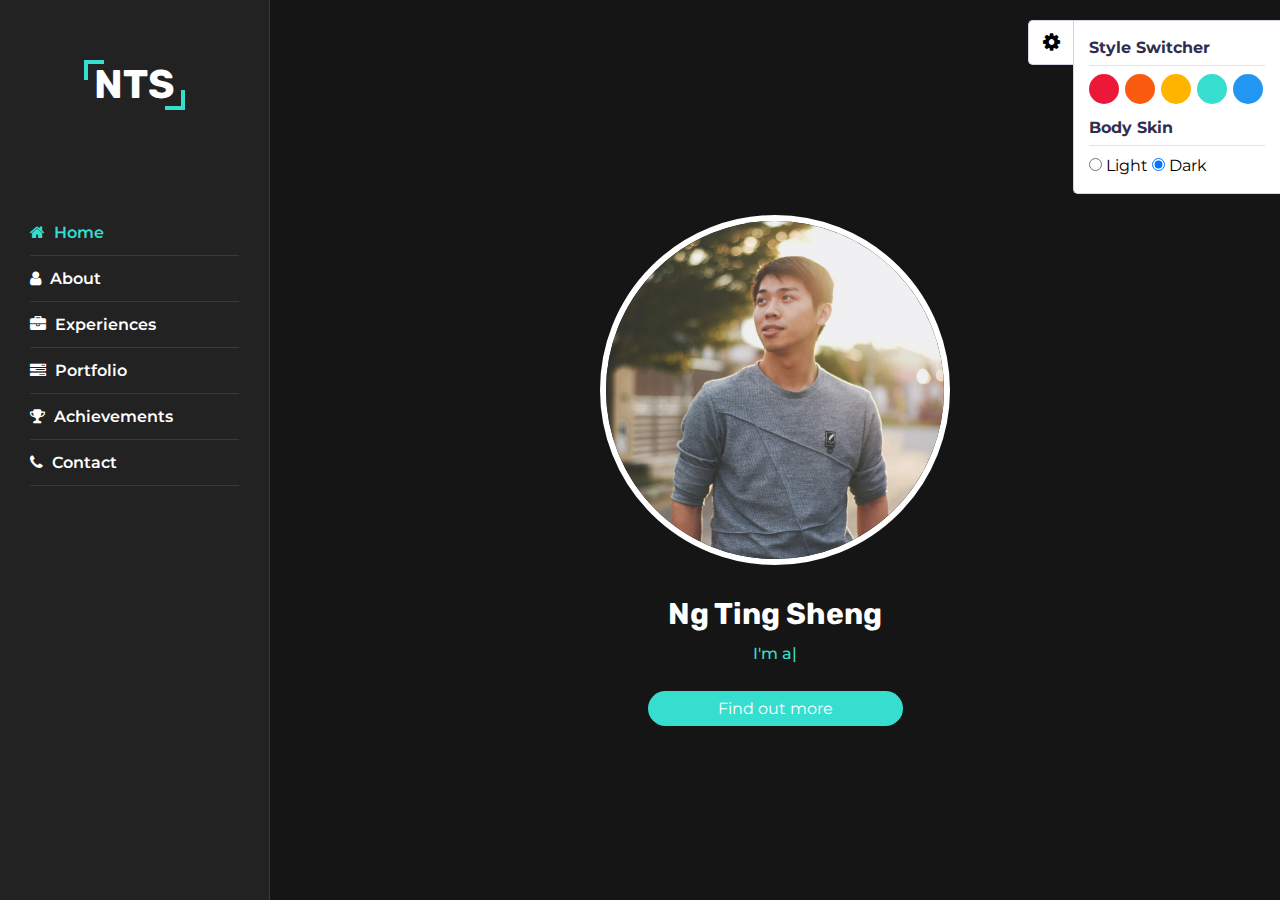
==== commit f8dd165f: "update contents" ====
--- a/index.html
+++ b/index.html
@@ -378,7 +378,7 @@
                                                 <span>Real-time on-road object detection on embedded system</span>
                                             </h1>
                                             <h2>
-                                                A object detector model developed as part of my Final Year Project
+                                                An object detector model developed as part of my Final Year Project
                                             </h2>
                                         </div>
                                         <ul class="card-details">
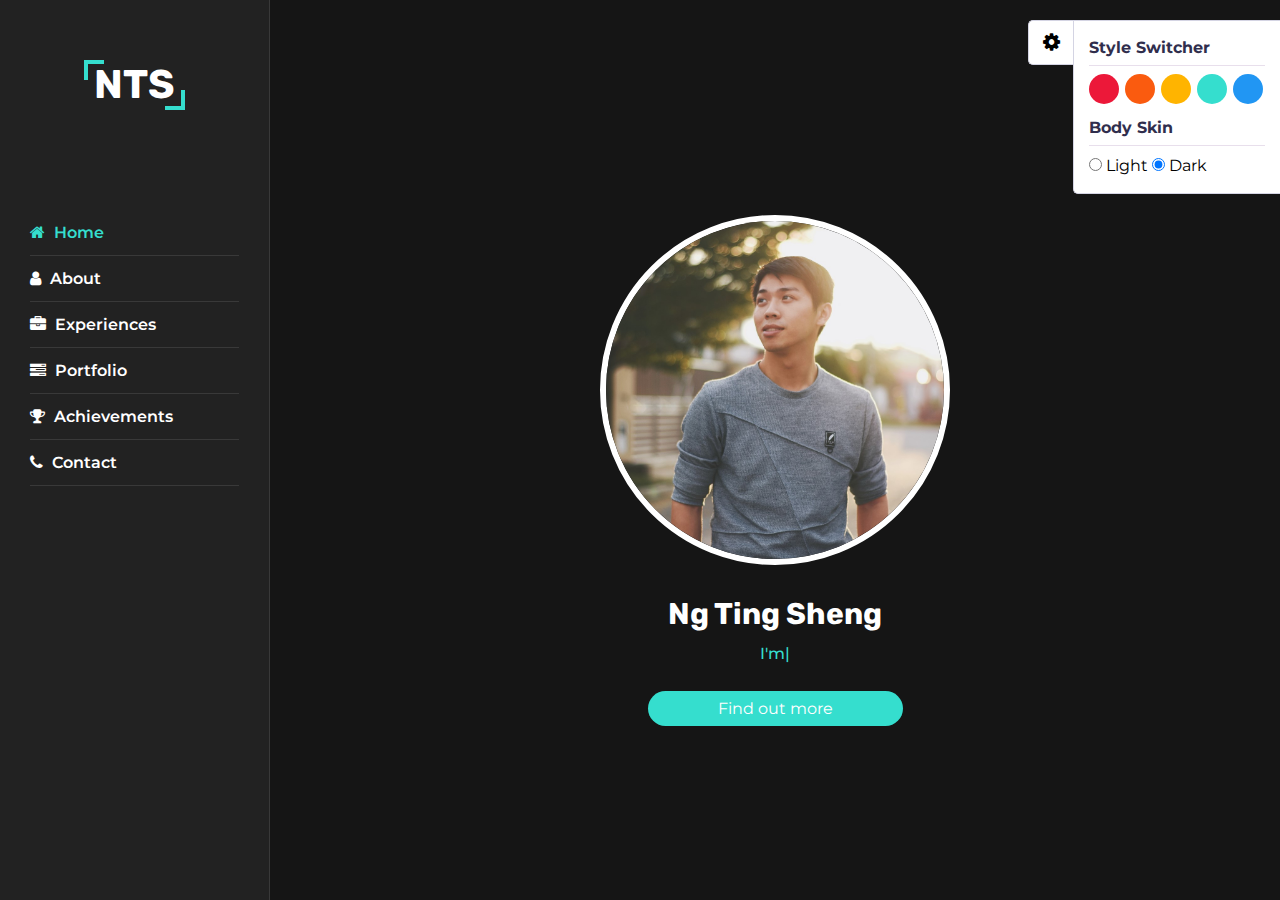
==== commit 756b1ad9: "update public meta" ====
--- a/index.html
+++ b/index.html
@@ -10,7 +10,7 @@
     <meta charset="utf-8">
     <meta name="viewport" content="width=device-width, initial-scale=1">
     <meta property="og:title" content="Ng Ting Sheng's Portfolio"/>
-    <meta name="image" property="og:image" content="./public/preview-light.png" />
+    <meta name="image" property="og:image" content="./public/portfolio-ss.jpg" />
     <meta name="author" content="Ng Ting Sheng"/>
     <meta property="og:description" content="Portfolio website"/>
     <meta property="og:url" content="https://ngtingsheng.com"/>
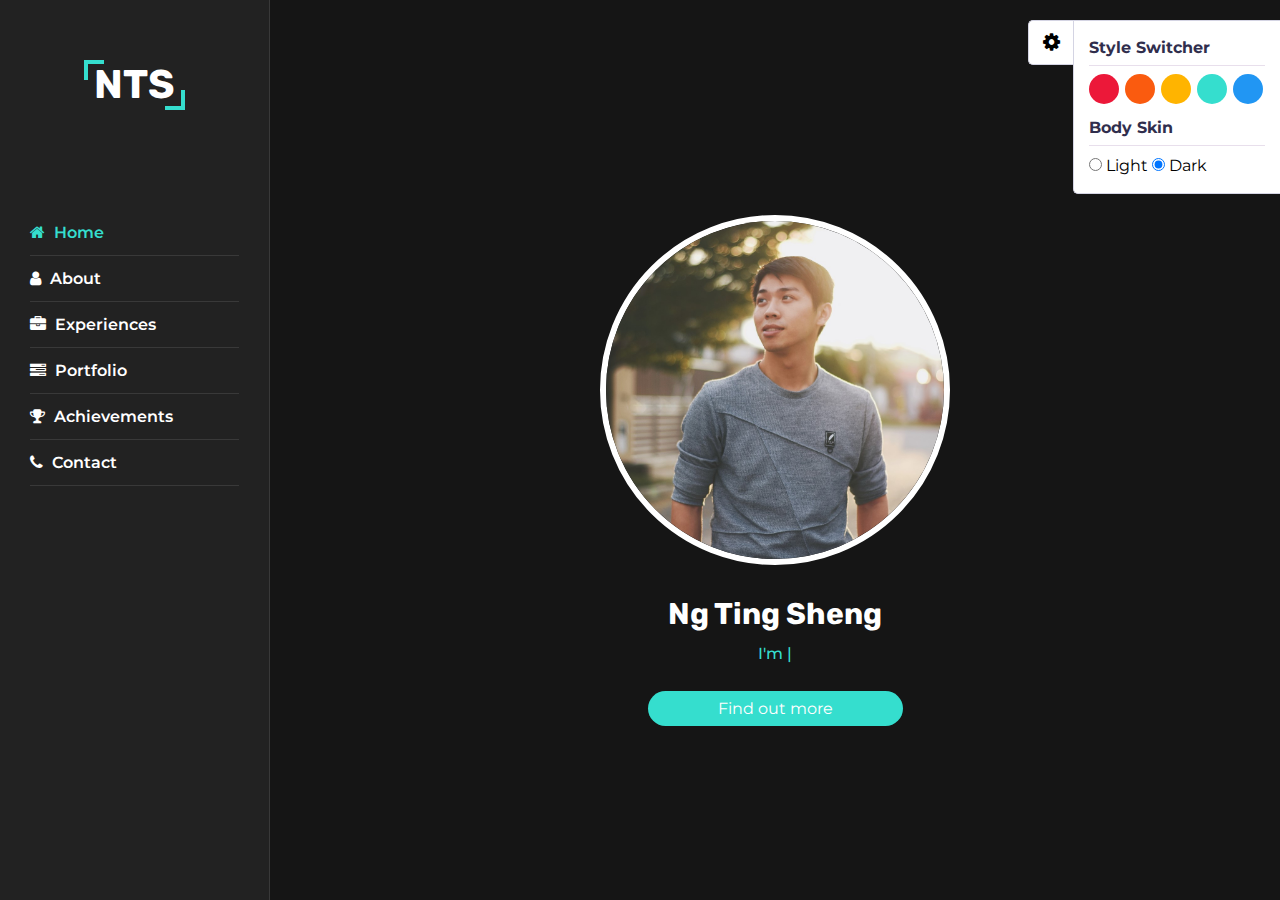
==== commit 83c3b46e: "preview" ====
--- a/index.html
+++ b/index.html
@@ -10,7 +10,7 @@
     <meta charset="utf-8">
     <meta name="viewport" content="width=device-width, initial-scale=1">
     <meta property="og:title" content="Ng Ting Sheng's Portfolio"/>
-    <meta name="image" property="og:image" content="./public/portfolio-ss.jpg" />
+    <meta name="image" property="og:image" content="./public/preview.jpg" />
     <meta name="author" content="Ng Ting Sheng"/>
     <meta property="og:description" content="Portfolio website"/>
     <meta property="og:url" content="https://ngtingsheng.com"/>
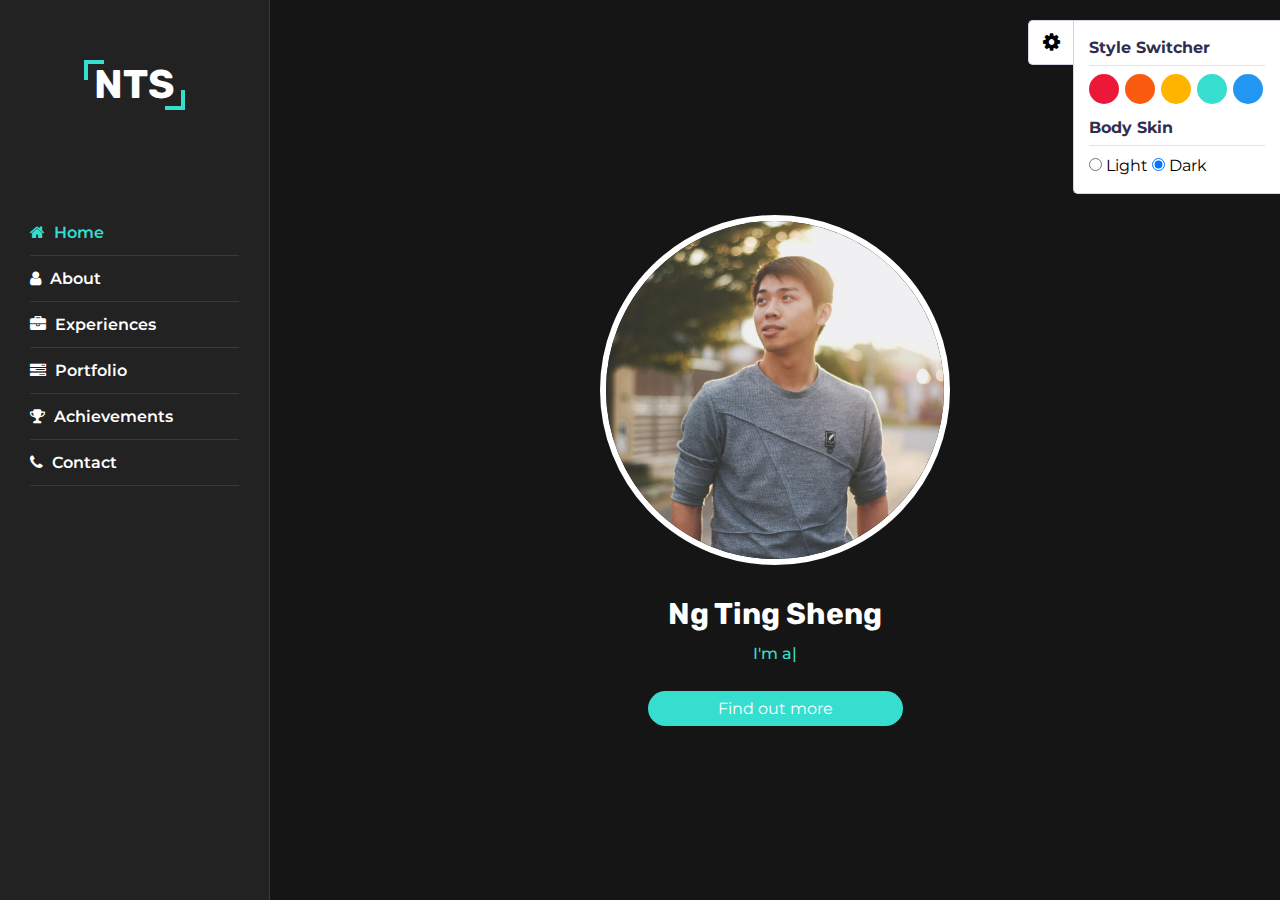
==== commit 0c896cef: "updates" ====
--- a/index.html
+++ b/index.html
@@ -86,6 +86,7 @@
                                     <h3>I'm <span>Ng Ting Sheng</span></h3>
                                     <p>
                                         I’m a young and aspiring Software Engineer. 
+                                        I am proficient in backend development and database engineering, and I am interested in building large-scale distributed system.<br>
                                         Logics and algorithms are my language and I like to perfect them though out of the box thinking. 
                                         I’m passionate in all things I do, so being stagnant is just not my thing. 
                                         I always push myself to step out of my comfort zone, exploring new things and striving to achieve greater height along the way.
@@ -131,8 +132,8 @@
                                                         <li>Go</li>
                                                         <li>Node.js</li>
                                                         <li>Python</li>
-                                                        <li>PostgreSQL</li>
-                                                        <li>MongoDB</li>
+                                                        <li>SQL</li>
+                                                        <li>NoSQL (MongoDB)</li>
                                                     </ul>
                                                 </div>
                                             </div>
